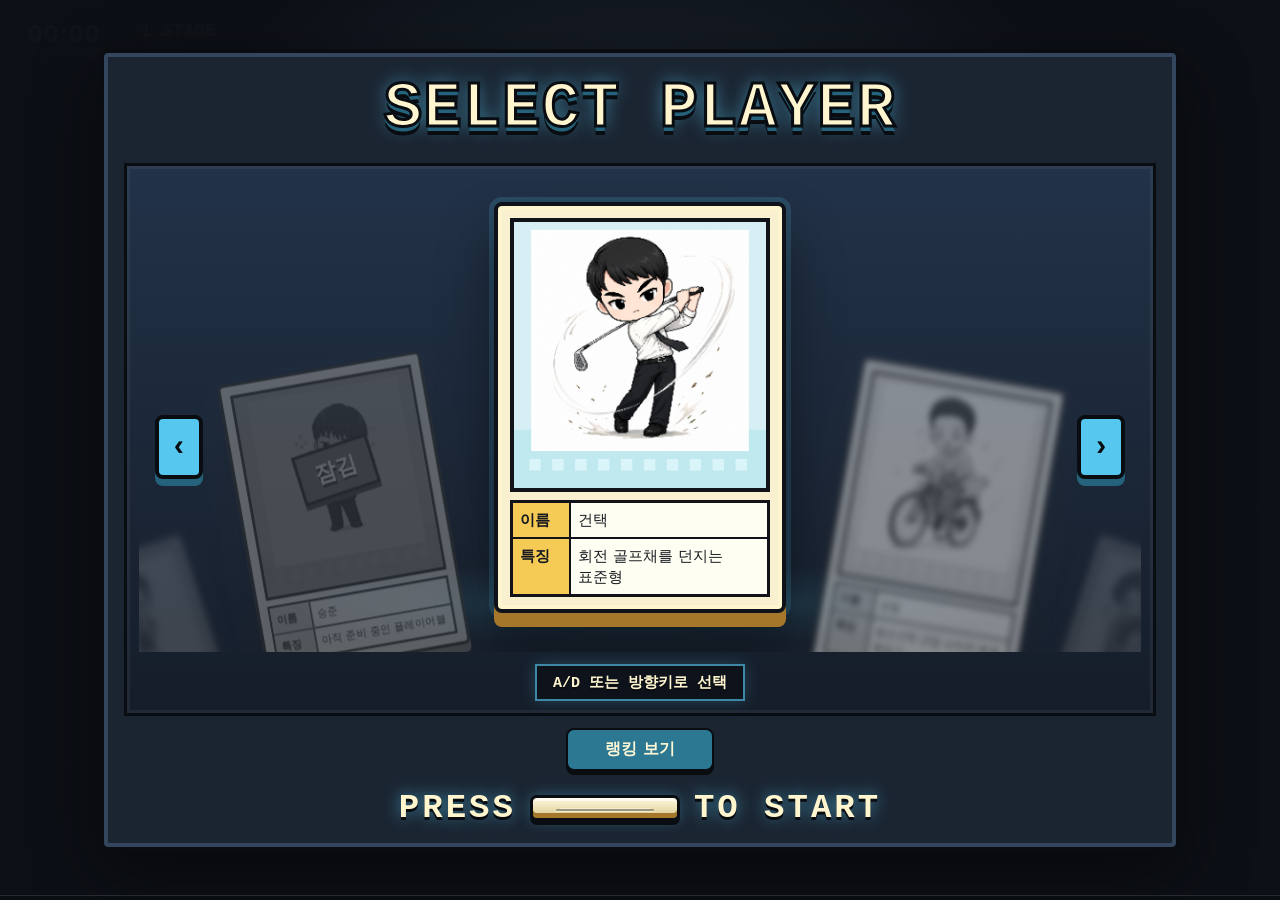
==== index.html @ c611ded3 "게임 밸런스 패치" ====
<!DOCTYPE html>
<html lang="ko">
<head>
  <meta charset="UTF-8">
  <meta name="viewport" content="width=device-width, initial-scale=1.0, maximum-scale=1.0, user-scalable=no, viewport-fit=cover">
  <title>HAN-SERVIVE</title>
  <!-- Cache version: increment whenever game files change -->
  <link rel="stylesheet" href="style.css?v=20260726-02">
</head>
<body>
  <div class="app">
    <canvas id="game"></canvas>
    <div class="hud">
      <div class="status panel">
        <div class="bar"><div id="hpFill" class="fill"></div></div>
        <div class="bar sp"><div id="spFill" class="fill"></div></div>
        <div class="bar xp"><div id="xpFill" class="fill"></div></div>
        <div class="meta"><span id="levelText">Lv. 1 분석가</span><span id="killText">처리 0</span></div>
      </div>
      <div class="timer panel"><strong id="timeText">00:00</strong><span>퇴근까지 생존</span></div>
      <div class="stage-info panel"><strong id="stageHudText">1 STAGE</strong><span id="mapHudText">사무실</span></div>
      <div id="skillHud" class="skills"></div>
    </div>
    <div class="bottom-xp"><div id="bottomXpFill" class="fill"></div></div>
    <div id="toast" class="toast"></div>
    <div id="mobileControls" class="mobile-controls is-hidden" aria-hidden="true">
      <div id="mobileStick" class="mobile-stick" aria-label="이동 조이스틱">
        <div id="mobileStickKnob" class="mobile-stick-knob"></div>
      </div>
      <div class="mobile-actions">
        <button id="mobileUltimateBtn" class="mobile-action ultimate" type="button">필살기</button>
        <button id="mobilePauseBtn" class="mobile-action" type="button">일시정지</button>
      </div>
    </div>
    <div id="startOverlay" class="overlay">
      <div class="card start-card">
        <h1 class="select-title">SELECT PLAYER</h1>
        <img id="gameOverTitle" class="game-over-title hidden" src="assets/game_over_title.png" alt="GAME OVER">
        <div class="character-select">
          <div class="carousel" id="characterCarousel">
            <button class="carousel-btn prev" id="characterPrev" type="button" aria-label="이전 캐릭터">‹</button>
            <div id="characterCards"></div>
            <button class="carousel-btn next" id="characterNext" type="button" aria-label="다음 캐릭터">›</button>
          </div>
          <span class="select-hint">A/D 또는 방향키로 선택</span>
        </div>
        <div class="ranking-entry-row">
          <button id="rankingOpenBtn" class="ranking-open-btn" type="button">랭킹 보기</button>
        </div>
        <section id="gameOverRanking" class="game-over-ranking hidden" aria-label="랭킹 기록 등록">
          <div class="ranking-submit-row">
            <label for="rankingNickname">닉네임</label>
            <input id="rankingNickname" type="text" maxlength="12" autocomplete="nickname" placeholder="12자 이내">
            <button id="rankingSubmitBtn" type="button">기록 등록</button>
          </div>
          <p id="rankingSubmitStatus" class="ranking-submit-status"></p>
        </section>
        <div class="start-row">
          <div id="startBtn" class="press-space" role="button" tabindex="0"><span>PRESS</span><span class="space-key" aria-label="spacebar"></span><span>TO START</span></div>
        </div>
      </div>
    </div>

    <div id="levelOverlay" class="overlay hidden">
      <div class="card">
        <h2>LEVEL UP</h2>
        <div id="choices" class="choices"></div>
      </div>
    </div>
    <div id="pauseOverlay" class="overlay hidden">
      <div class="card pause-card">
        <h2>PAUSED</h2>
        <div class="pause-menu">
          <button id="resumeBtn" type="button">계속하기</button>
          <button id="homeBtn" type="button">처음으로</button>
          <button id="soundToggleBtn" type="button">소리 ON</button>
          <button id="bgmVolumeBtn" class="volume-row" type="button"><span>배경음</span><span class="volume-control"><span class="volume-arrow" data-dir="-1">‹</span><span class="volume-bars" id="bgmVolumeValue"></span><span class="volume-arrow" data-dir="1">›</span></span></button>
          <button id="sfxVolumeBtn" class="volume-row" type="button"><span>효과음</span><span class="volume-control"><span class="volume-arrow" data-dir="-1">‹</span><span class="volume-bars" id="sfxVolumeValue"></span><span class="volume-arrow" data-dir="1">›</span></span></button>
          <button id="pauseTestModeBtn" type="button">테스트 선택</button>
          <button id="pauseLevelUpBtn" type="button">스킬 레벨업</button>
          <button id="pauseInvincibleBtn" type="button">무적 OFF</button>
        </div>
      </div>
    </div>
    <div id="testSelectOverlay" class="overlay hidden">
      <div class="card test-select-card">
        <div class="test-select-head">
          <h2>TEST SELECT</h2>
          <button id="testSelectCloseBtn" type="button" aria-label="테스트 선택 닫기">×</button>
        </div>
        <div id="testSelectChoices" class="test-select-choices"></div>
      </div>
    </div>
    <div id="rankingOverlay" class="overlay hidden">
      <div class="card ranking-card">
        <div class="ranking-head">
          <div>
            <small id="rankingSeason">2026-S1</small>
            <h2>사회 진상 랭킹</h2>
          </div>
          <button id="rankingCloseBtn" class="ranking-close-btn" type="button" aria-label="랭킹 닫기">&times;</button>
        </div>
        <div class="ranking-controls">
          <div class="ranking-tabs" role="tablist" aria-label="랭킹 분류">
            <button class="is-active" type="button" data-ranking-scope="overall" role="tab">종합</button>
            <button type="button" data-ranking-scope="character" role="tab">캐릭터별</button>
          </div>
          <label class="ranking-character-filter">
            <span>캐릭터</span>
            <select id="rankingCharacterSelect"></select>
          </label>
        </div>
        <div class="ranking-columns" aria-hidden="true">
          <span>순위</span><span>플레이어</span><span>기록</span>
        </div>
        <div id="rankingList" class="ranking-list" aria-live="polite"></div>
        <div id="rankingOwn" class="ranking-own hidden"></div>
      </div>
    </div>
  </div>

<script src="game.js?v=20260726-03"></script>
<script src="ranking.js?v=20260726-01"></script>
</body>
</html>
---- style.css ----
:root{--game-left:0px;--game-top:0px;--game-w:100vw;--game-h:100vh}
    *{box-sizing:border-box}
    body{margin:0;min-height:100vh;background:#151821;color:#f4f7fb;font-family:"Malgun Gothic","Apple SD Gothic Neo",system-ui,sans-serif;overflow:hidden;touch-action:none;user-select:none}
    .app{position:relative;width:100vw;height:100vh;background:#1c2029;touch-action:none}
    canvas{display:block;width:100%;height:100%;image-rendering:pixelated}
    .hud{position:absolute;inset:14px 16px auto;display:grid;grid-template-columns:auto auto 1fr;gap:14px;align-items:start;pointer-events:none}
    .panel{background:rgba(20,24,32,.78);border:1px solid rgba(218,228,240,.18);border-radius:8px;box-shadow:0 14px 36px rgba(0,0,0,.28);backdrop-filter:blur(8px)}
    .status{padding:10px;min-width:250px}
    .status{display:none}
    .bar{height:10px;background:#2b313f;border-radius:4px;overflow:hidden;border:1px solid rgba(255,255,255,.08)}
    .bar+.bar{margin-top:7px}
    .fill{height:100%;width:100%;background:#e34b5d}
    .xp .fill{background:#56c7ee}
    .sp .fill{background:#9b7cff}
    .meta{display:flex;justify-content:space-between;margin-top:8px;color:#cbd4df;font-size:12px}
    .timer{padding:10px 18px;text-align:center}
    .timer strong{display:block;font-size:24px;letter-spacing:0}
    .timer span{font-size:12px;color:#aeb8c7}
    .stage-info{padding:10px 14px;min-width:172px;align-self:start}
    .stage-info strong{display:block;color:#fff6d0;font:900 18px "Courier New","Lucida Console",monospace;text-shadow:0 2px 0 #090c10}
    .stage-info span{display:block;margin-top:4px;color:#8ce8ff;font-size:13px;font-weight:800;word-break:keep-all}
    .skills{justify-self:end;display:flex;gap:8px;align-items:flex-start;max-width:48vw;flex-wrap:wrap;justify-content:flex-end}
    .slot{width:70px;min-height:70px;padding:7px;background:rgba(20,24,32,.78);border:1px solid rgba(218,228,240,.18);border-radius:8px;text-align:center}
    .slot b{display:block;font-size:20px;line-height:1}
    .slot span{display:block;margin-top:5px;color:#d7e3ef;font-size:11px;line-height:1.25;word-break:keep-all}
    .slot small{display:block;margin-top:4px;color:#56c7ee;font-size:10px}
    .overlay{position:absolute;inset:0;display:flex;align-items:center;justify-content:center;background:radial-gradient(circle at 50% 38%,rgba(71,91,116,.34),rgba(13,16,22,.9) 58%),rgba(13,16,22,.88);padding:22px}
    .card{width:min(780px,100%);background:#f7f9fc;color:#1d2633;border:1px solid #d7e1ec;border-radius:8px;box-shadow:0 24px 70px rgba(0,0,0,.38);padding:24px}
    .start-card{width:min(1080px,100%);padding:20px;background:#1b2532;color:#edf6ff;border:4px solid #090c10;box-shadow:0 24px 70px rgba(0,0,0,.48),inset 0 0 0 4px #33465e}
    h1,h2,p{margin:0} h1{font-size:32px;letter-spacing:0;text-shadow:0 3px 0 #090c10} h2{font-size:22px;margin-bottom:14px}
    .select-title{color:#fff6d0;text-align:center;font:900 clamp(38px,6vw,64px) "Courier New","Lucida Console",monospace;letter-spacing:1px;-webkit-text-stroke:3px #090c10;text-shadow:0 5px 0 #24637b,0 9px 0 #090c10,0 0 18px rgba(86,199,238,.65)}
    .lead{margin-top:10px;color:#bfd0df;line-height:1.6}
    .build{display:grid;grid-template-columns:120px 1fr;gap:18px;margin-top:20px;align-items:center}
    .portrait{height:120px;border:1px solid #d7e1ec;border-radius:8px;background:#e9eef5;display:grid;place-items:center;overflow:hidden}
    .pixel-man{width:84px;height:84px;image-rendering:pixelated;background:url("assets/geontaek_run4_office.png") left top/400% 400% no-repeat}
    .traits{display:grid;gap:8px;color:#405064;line-height:1.45}
    .character-select{margin-top:18px;display:grid;gap:12px;padding:12px;border:3px solid #090c10;background:linear-gradient(#223248,#151d29);box-shadow:inset 0 0 0 3px rgba(255,255,255,.05)}
    .carousel{position:relative;height:474px;overflow:hidden;perspective:900px}
    .carousel::before{content:"";position:absolute;left:50%;bottom:7px;width:min(88%,800px);height:84px;transform:translateX(-50%);border-radius:50%;background:radial-gradient(ellipse at center,rgba(82,206,238,.23),rgba(82,206,238,.08) 36%,rgba(25,31,39,0) 72%)}
    .select-card{position:absolute;left:50%;top:24px;width:292px;padding:12px;background:#f8f0cf;border:4px solid #0f1319;border-radius:8px;box-shadow:0 11px 0 #a5772b,0 24px 42px rgba(0,0,0,.36),inset 0 0 0 4px #fff6d0;display:grid;grid-template-rows:274px auto;gap:8px;transition:transform .48s cubic-bezier(.17,1.35,.28,1),filter .36s ease,opacity .36s ease,box-shadow .36s ease;transform:translateX(-50%) translateY(100px) scale(.58) rotateZ(0deg);opacity:0;filter:grayscale(1) contrast(.68) blur(7px);pointer-events:none;transform-origin:50% 120%}
    .select-card.is-center,.select-card.is-left-1,.select-card.is-right-1,.select-card.is-left-2,.select-card.is-right-2{pointer-events:auto}
    .select-card.is-center{z-index:5;opacity:1;filter:none;box-shadow:0 14px 0 #a5772b,0 30px 54px rgba(0,0,0,.42),0 0 0 5px rgba(86,199,238,.18),inset 0 0 0 4px #fff6d0;transform:translateX(-50%) translateY(0) scale(1) rotateZ(0deg)}
    .select-card.is-left-1{z-index:4;opacity:.58;filter:grayscale(1) contrast(.68) blur(4px);transform:translateX(calc(-50% - 260px)) translateY(48px) rotateZ(-10deg) rotateY(22deg) scale(.76)}
    .select-card.is-right-1{z-index:4;opacity:.58;filter:grayscale(1) contrast(.68) blur(4px);transform:translateX(calc(-50% + 260px)) translateY(48px) rotateZ(10deg) rotateY(-22deg) scale(.76)}
    .select-card.is-left-2{z-index:3;opacity:.22;filter:grayscale(1) contrast(.56) blur(8px);transform:translateX(calc(-50% - 440px)) translateY(112px) rotateZ(-18deg) rotateY(34deg) scale(.54)}
    .select-card.is-right-2{z-index:3;opacity:.22;filter:grayscale(1) contrast(.56) blur(8px);transform:translateX(calc(-50% + 440px)) translateY(112px) rotateZ(18deg) rotateY(-34deg) scale(.54)}
    .select-card.is-locked{filter:grayscale(1) contrast(.62) brightness(.72)}
    .select-card.is-locked.is-center{box-shadow:0 14px 0 #4d5664,0 30px 54px rgba(0,0,0,.42),inset 0 0 0 4px #d8dce4}
    .select-card.is-locked::after{content:"잠김";position:absolute;left:50%;top:132px;transform:translate(-50%,-50%) rotate(-8deg);padding:9px 22px;border:4px solid #090c10;background:#d33c52;color:#fff8d6;font:900 30px "Courier New","Lucida Console",monospace;text-shadow:0 3px 0 #090c10;box-shadow:0 6px 0 #7d1d2b;z-index:8;pointer-events:none}
    .carousel.is-moving .select-card.is-center{animation:selectThump .42s cubic-bezier(.18,1.45,.32,1)}
    .carousel.is-moving .select-card.is-left-1,.carousel.is-moving .select-card.is-right-1{animation:sideSwoop .42s cubic-bezier(.18,1.25,.32,1)}
    @keyframes selectThump{0%{filter:brightness(1.16);transform:translateX(-50%) translateY(-18px) scale(1.08) rotateZ(var(--kick,0deg))}60%{transform:translateX(-50%) translateY(4px) scale(.98) rotateZ(0deg)}100%{filter:none;transform:translateX(-50%) translateY(0) scale(1) rotateZ(0deg)}}
    @keyframes sideSwoop{0%{filter:grayscale(1) contrast(.72) brightness(1.04) blur(2px)}50%{filter:grayscale(.9) contrast(.76) brightness(1.02) blur(3px)}100%{filter:grayscale(1) contrast(.68) blur(4px)}}
    .select-card canvas{width:100%;height:274px;border:4px solid #111318;background:#dbeef2;image-rendering:auto}
    .select-info{border:3px solid #111318;background:#fffef3;color:#16191f;font-size:15px;line-height:1.35}
    .select-info div{display:grid;grid-template-columns:58px 1fr;min-height:35px;border-bottom:2px solid #111318}
    .select-info div:last-child{border-bottom:0}
    .select-info b{padding:7px;background:#f5ca55;border-right:2px solid #111318}
    .select-info span{padding:7px;word-break:keep-all}
    .carousel-btn{position:absolute;top:50%;z-index:8;width:48px;height:64px;padding:0;border:4px solid #090c10;border-radius:8px;background:#56c7ee;color:#090c10;font:900 30px "Courier New",monospace;box-shadow:0 7px 0 #24637b}
    .carousel-btn:hover{background:#8ce8ff}
    .carousel-btn.prev{left:16px}.carousel-btn.next{right:16px}
    .select-hint{justify-self:center;padding:7px 16px;border:2px solid rgba(86,199,238,.65);background:rgba(9,12,16,.58);color:#fff6d0;font:900 15px "Courier New","Lucida Console",monospace;text-align:center;text-shadow:0 2px 0 #090c10;box-shadow:0 0 16px rgba(86,199,238,.22)}
    button{border:0;border-radius:8px;background:#1b2636;color:white;padding:12px 18px;font:inherit;cursor:pointer}
    button:hover{background:#26364b}
    .start-row{display:flex;align-items:center;justify-content:center;margin-top:18px}
    .press-space{display:flex;align-items:center;justify-content:center;gap:14px;color:#fff6d0;font:900 clamp(22px,3vw,34px) "Courier New","Lucida Console",monospace;letter-spacing:3px;text-shadow:0 3px 0 #090c10,0 0 16px rgba(86,199,238,.7);animation:pressBlink .9s steps(2,end) infinite}
    .space-key{position:relative;display:inline-block;width:clamp(92px,14vw,150px);height:.78em;border:3px solid #090c10;border-radius:7px;background:linear-gradient(#fff8dc,#d9ca91);box-shadow:inset 0 -5px 0 #a5772b,inset 0 3px 0 rgba(255,255,255,.6),0 4px 0 #090c10,0 0 14px rgba(86,199,238,.35);vertical-align:middle}
    .space-key::before{content:"";position:absolute;left:16%;right:16%;bottom:.2em;height:2px;border-radius:999px;background:rgba(9,12,16,.34);box-shadow:0 1px 0 rgba(255,255,255,.48)}
    .space-key::after{content:"";position:absolute;left:19%;right:19%;bottom:.28em;height:1px;border-radius:999px;background:rgba(255,255,255,.42)}
    .end-retry{display:inline-block;padding:12px 22px;border-radius:8px;background:#1b2636;color:#fff;font:inherit;cursor:pointer}
    .end-retry:hover{background:#26364b}
    @keyframes pressBlink{0%,55%{opacity:1;transform:scale(1)}56%,100%{opacity:.22;transform:scale(.985)}}
    .choices{display:grid;grid-template-columns:repeat(3,1fr);gap:12px}
    .choice{background:#fff;border:1px solid #d5dfeb;border-radius:8px;padding:14px;text-align:left;cursor:pointer;color:#1d2633}
    .choice:hover{border-color:#2d8fb8;box-shadow:0 10px 22px rgba(45,143,184,.14)}
    .choice.selected{border-color:#2d8fb8;box-shadow:0 0 0 3px rgba(45,143,184,.18),0 10px 22px rgba(45,143,184,.14)}
    .choice b{display:block;font-size:22px}.choice strong{display:block;margin-top:8px}.choice p{margin-top:8px;color:#536274;font-size:13px;line-height:1.45}
    .hidden{display:none}
    .toast{display:none;position:absolute;left:50%;top:92px;transform:translateX(-50%);padding:9px 14px;color:#f5fbff;background:rgba(20,24,32,.86);border:1px solid rgba(218,228,240,.18);border-radius:8px;opacity:0;transition:.2s;pointer-events:none}
    .toast.on{opacity:1}
    .pause-card{width:min(420px,calc(100vw - 32px));background:#172230;color:#edf6ff;border:4px solid #090c10;box-shadow:0 22px 60px rgba(0,0,0,.5),inset 0 0 0 3px rgba(255,255,255,.06)}
    .pause-card h2{margin:0 0 16px;text-align:center;font:900 30px "Courier New","Lucida Console",monospace;color:#fff6d0;text-shadow:0 3px 0 #090c10}
    .pause-menu{display:grid;gap:10px}
    .pause-menu button{width:100%;border:2px solid rgba(218,228,240,.22);background:#243448;text-align:left;font-weight:800}
    .pause-menu button:hover{background:#31506a}
    .pause-menu button.is-selected{background:#56c7ee;color:#091018;border-color:#fff6d0;box-shadow:0 0 0 3px rgba(255,246,208,.22)}
    .pause-menu button.volume-row{display:grid;grid-template-columns:74px 1fr;align-items:center;gap:12px}
    .pause-menu .volume-control{display:grid;grid-template-columns:22px 1fr 22px;align-items:center;gap:7px}
    .pause-menu .volume-arrow{display:grid;place-items:center;height:26px;border-radius:5px;background:rgba(255,246,208,.14);color:#fff6d0;font:900 24px/1 "Courier New","Lucida Console",monospace}
    .pause-menu button.is-selected .volume-arrow{background:rgba(9,16,24,.16);color:#091018}
    .pause-menu .volume-bars{display:grid;grid-template-columns:repeat(10,1fr);gap:3px;min-width:128px}
    .pause-menu .volume-bars i{height:14px;border-radius:3px;background:rgba(237,246,255,.16);box-shadow:inset 0 0 0 1px rgba(255,255,255,.08)}
    .pause-menu .volume-bars i.on{background:#fff6d0;box-shadow:inset 0 -2px 0 rgba(9,12,16,.18),0 0 8px rgba(255,246,208,.22)}
    .pause-menu button.is-selected .volume-bars i.on{background:#091018}
    .test-tools{position:absolute;right:14px;bottom:14px;display:flex;gap:8px;z-index:3;flex-wrap:wrap;justify-content:flex-end;max-width:calc(100vw - 28px)}
    .test-tools button{padding:9px 12px;background:rgba(27,38,54,.82);border:1px solid rgba(218,228,240,.22);font-size:12px;box-shadow:0 8px 22px rgba(0,0,0,.18)}
    .test-tools button:hover{background:#26364b}
    .test-tools button.on{background:#56c7ee;color:#091018;border-color:#9ee8ff}
    #ultimateBtn{border-color:#ffe15c;background:rgba(74,49,92,.9);color:#fff6d0;font-weight:900;box-shadow:0 0 0 2px rgba(255,225,92,.18),0 8px 22px rgba(0,0,0,.18)}
    #ultimateBtn:not(:disabled){animation:ultimatePulse 1.1s steps(2,end) infinite}
    @keyframes ultimatePulse{50%{filter:brightness(1.25);box-shadow:0 0 0 3px rgba(255,225,92,.34),0 0 22px rgba(255,225,92,.34)}}
    .test-tools .test-only{display:none}
    .test-tools.on .test-only{display:inline-block}
    .test-tools button:disabled{opacity:.45;cursor:default}
    .mobile-controls{position:absolute;inset:auto 0 0;z-index:5;display:none;align-items:flex-end;justify-content:space-between;padding:0 16px calc(14px + env(safe-area-inset-bottom));pointer-events:none}
    .mobile-controls.is-hidden{display:none!important}
    .mobile-stick{position:relative;width:96px;height:96px;border:2px solid rgba(210,238,245,.46);border-radius:50%;background:rgba(10,15,22,.26);box-shadow:0 8px 20px rgba(0,0,0,.22),inset 0 0 0 1px rgba(255,255,255,.1);pointer-events:auto;touch-action:none;backdrop-filter:blur(2px)}
    .mobile-stick::before{content:"";position:absolute;left:50%;top:50%;width:28px;height:28px;transform:translate(-50%,-50%);border-radius:50%;border:1px solid rgba(140,232,255,.2)}
    .mobile-stick-knob{position:absolute;left:50%;top:50%;width:38px;height:38px;margin:-19px 0 0 -19px;border-radius:50%;background:linear-gradient(#f8f2c4,#dccd82);border:2px solid rgba(8,12,18,.88);box-shadow:0 3px 9px rgba(0,0,0,.32),inset 0 2px 0 rgba(255,255,255,.45)}
    .mobile-actions{display:grid;gap:9px;justify-items:end;pointer-events:auto}
    .mobile-action{min-width:72px;height:42px;border:2px solid rgba(8,12,18,.9);border-radius:8px;background:rgba(86,199,238,.86);color:#091018;font:900 12px "Courier New","Lucida Console",monospace;box-shadow:0 4px 12px rgba(0,0,0,.28),inset 0 1px 0 rgba(255,255,255,.38);padding:0 10px;touch-action:none}
    .mobile-action.ultimate{min-width:62px;background:rgba(255,225,92,.9);box-shadow:0 4px 12px rgba(0,0,0,.28),0 0 10px rgba(255,225,92,.18),inset 0 1px 0 rgba(255,255,255,.42)}
    .mobile-action:disabled{opacity:.58;filter:saturate(.65);box-shadow:0 3px 9px rgba(0,0,0,.24)}
    .bottom-xp{position:absolute;left:0;right:0;bottom:0;height:5px;z-index:4;background:rgba(9,12,16,.62);border-top:1px solid rgba(255,255,255,.12);pointer-events:none}
    .bottom-xp .fill{width:0;height:100%;background:linear-gradient(90deg,#29bfff,#7df1ff);box-shadow:0 0 12px rgba(86,199,238,.72)}
    @media (max-width:760px){
      .hud{grid-template-columns:auto minmax(0,1fr);inset:8px;gap:7px;align-items:start}.status{display:none!important}.timer{padding:8px 11px;min-width:82px;margin-right:48px}.timer strong{font-size:20px}.timer span{display:block;width:50px;font-size:11px;line-height:1.35}.stage-info{grid-column:1/2;justify-self:center;align-self:start;min-width:118px;max-width:168px;padding:5px 9px;text-align:center;background:rgba(20,24,32,.58)}.stage-info strong{font-size:12px;line-height:1}.stage-info span{margin-top:2px;font-size:10px;line-height:1.1;white-space:nowrap;overflow:hidden;text-overflow:ellipsis}.skills{position:fixed;left:8px;right:auto;top:calc(104px + env(safe-area-inset-top));display:flex;max-width:calc(100vw - 16px);gap:5px;max-height:34px;overflow:hidden}.slot{width:32px;min-width:32px;min-height:32px;height:32px;padding:4px;display:grid;place-items:center;text-align:center}.slot b{font-size:17px;line-height:1}.slot span,.slot small{display:none}.bottom-xp{height:6px}.build{grid-template-columns:1fr}.choices{grid-template-columns:1fr}
      .overlay{padding:8px;align-items:center}.start-card{width:min(420px,100%);max-height:calc(100vh - 16px);padding:10px;border-width:3px;box-shadow:0 16px 42px rgba(0,0,0,.46),inset 0 0 0 3px #33465e}.select-title{font-size:clamp(25px,8vw,34px);-webkit-text-stroke:2px #090c10;text-shadow:0 3px 0 #24637b,0 6px 0 #090c10}.character-select{margin-top:8px;gap:7px;padding:8px;border-width:2px}.carousel{height:min(58vh,342px);min-height:286px}.carousel::before{bottom:0;height:52px}.select-card{top:10px;width:min(214px,62vw);padding:8px;border-width:3px;grid-template-rows:min(190px,37vh) auto;gap:6px;box-shadow:0 8px 0 #a5772b,0 18px 34px rgba(0,0,0,.34),inset 0 0 0 3px #fff6d0}.select-card canvas{height:min(190px,37vh);border-width:3px}.select-card.is-center{box-shadow:0 9px 0 #a5772b,0 21px 38px rgba(0,0,0,.38),0 0 0 4px rgba(86,199,238,.16),inset 0 0 0 3px #fff6d0}.select-card.is-left-1{transform:translateX(calc(-50% - min(31vw,122px))) translateY(38px) rotateZ(-8deg) rotateY(16deg) scale(.6)}.select-card.is-right-1{transform:translateX(calc(-50% + min(31vw,122px))) translateY(38px) rotateZ(8deg) rotateY(-16deg) scale(.6)}.select-card.is-left-2,.select-card.is-right-2{opacity:0}.select-card.is-locked::after{top:96px;padding:6px 16px;border-width:3px;font-size:22px}.carousel-btn{top:48%;width:34px;height:46px;border-width:3px;border-radius:7px;font-size:24px;box-shadow:0 5px 0 #24637b}.carousel-btn.prev{left:0}.carousel-btn.next{right:0}.select-info{font-size:11px}.select-info div{grid-template-columns:44px 1fr;min-height:28px;border-bottom-width:2px}.select-info b,.select-info span{padding:5px}.select-hint{padding:5px 10px;font-size:11px}.start-row{margin-top:8px}.press-space{gap:8px;font-size:clamp(17px,5vw,23px);letter-spacing:1px}.space-key{width:82px;border-width:2px}.build{grid-template-columns:1fr}.choices{grid-template-columns:1fr}
    }
    @media (max-width:760px) and (max-height:680px){
      .start-card{padding:8px}.select-title{font-size:24px}.character-select{margin-top:6px;padding:6px}.carousel{height:282px;min-height:256px}.select-card{top:7px;width:196px;grid-template-rows:166px auto}.select-card canvas{height:166px}.select-card.is-left-1{transform:translateX(calc(-50% - min(29vw,104px))) translateY(34px) rotateZ(-8deg) rotateY(16deg) scale(.56)}.select-card.is-right-1{transform:translateX(calc(-50% + min(29vw,104px))) translateY(34px) rotateZ(8deg) rotateY(-16deg) scale(.56)}.select-info{font-size:10px}.select-info div{min-height:24px}.select-hint{display:none}.press-space{font-size:17px}.space-key{width:68px}.start-row{margin-top:6px}
    }
    @media (pointer:coarse),(max-width:760px){
      .mobile-controls{display:flex}
      .mobile-actions{display:block}
      #mobilePauseBtn{position:fixed;right:8px;top:calc(8px + env(safe-area-inset-top));width:42px;min-width:42px;height:42px;padding:0;border-width:3px;border-radius:8px;font-size:0;background:rgba(27,38,54,.88);color:#fff6d0;box-shadow:0 4px 0 #090c10,0 8px 18px rgba(0,0,0,.28)}
      #mobilePauseBtn::before,#mobilePauseBtn::after{content:"";position:absolute;top:10px;width:6px;height:18px;border-radius:2px;background:#fff6d0;box-shadow:0 2px 0 #090c10}
      #mobilePauseBtn::before{left:12px}
      #mobilePauseBtn::after{right:12px}
      .test-tools{display:none!important}
    }
@media (max-width:760px){
  .hud .stage-info.panel{
    position:fixed !important;
    left:50% !important;
    top:calc(52px + env(safe-area-inset-top, 0px)) !important;
    transform:translateX(-50%) !important;
    min-width:0 !important;
    width:auto !important;
    max-width:86vw !important;
    padding:0 !important;
    border:0 !important;
    background:transparent !important;
    box-shadow:none !important;
    display:flex !important;
    align-items:center !important;
    justify-content:center !important;
    gap:8px !important;
    pointer-events:none !important;
    color:#f8fbff !important;
    text-align:center !important;
    text-shadow:0 2px 0 #101520, 0 0 8px rgba(45,214,255,.75), 0 0 12px rgba(0,0,0,.8) !important;
  }
  .hud .stage-info.panel strong,
  .hud .stage-info.panel span{
    display:inline !important;
    margin:0 !important;
    line-height:1 !important;
    letter-spacing:0 !important;
    white-space:nowrap !important;
  }
  .hud .stage-info.panel strong{font-size:15px !important;color:#fff4b8 !important;}
  .hud .stage-info.panel span{font-size:14px !important;color:#8fefff !important;}
  .mobile-action.ultimate{
    width:54px !important;
    height:54px !important;
    min-width:54px !important;
    border-radius:999px !important;
    padding:0 !important;
    overflow:hidden !important;
    position:relative !important;
    display:grid !important;
    place-items:center !important;
    font-size:0 !important;
    color:transparent !important;
    background:radial-gradient(circle at 34% 26%, #fff6b8 0 15%, #ffd84d 45%, #d58d18 100%) !important;
  }
  .mobile-action.ultimate::before{
    content:"";
    position:absolute;
    inset:9px;
    z-index:1;
    background-position:center;
    background-repeat:no-repeat;
    background-size:contain;
    image-rendering:pixelated;
  }
  .mobile-action.ultimate[data-character="geontaek"]::before{background-image:var(--ultimate-icon-url, none);}
  .mobile-action.ultimate[data-character="sangil"]::before{background-image:var(--ultimate-icon-url, none);}
  .mobile-action.ultimate::after{
    content:"";
    position:absolute;
    inset:4px;
    z-index:2;
    border-radius:999px;
    background:rgba(8,12,18,.48);
    opacity:var(--cooldown-opacity, 0);
    pointer-events:none;
    transition:opacity .12s linear;
  }
  .mobile-action.ultimate.is-cooling::before{filter:saturate(.55) brightness(.75);}
}
.choice b.skill-icon,.slot b.skill-icon{
  background-image:url("assets/active_skill_icons.png");
  background-repeat:no-repeat;
  background-size:400% 200%;
  image-rendering:pixelated;
  color:transparent !important;
  font-size:0 !important;
  border-radius:6px;
}
.choice b.skill-icon.passive,.slot b.skill-icon.passive{
  background-image:url("assets/passive_skill_icons.png");
}
.choice b.skill-icon{
  width:48px !important;
  height:48px !important;
}
.slot b.skill-icon{
  width:24px;
  height:24px;
  display:block;
}
.choice b.skill-symbol,.slot b.skill-symbol{
  display:grid;
  place-items:center;
  color:#fff6d0 !important;
  background:radial-gradient(circle at 34% 26%,rgba(255,255,255,.18),rgba(30,38,54,.96) 58%,rgba(8,12,18,.98));
  border:2px solid rgba(255,225,92,.72);
  box-shadow:inset 0 0 0 2px rgba(8,12,18,.62),0 0 12px rgba(255,225,92,.22);
  font:900 26px "Courier New","Lucida Console",monospace !important;
  text-shadow:0 2px 0 #090c10;
}
.choice b.skill-symbol{width:48px !important;height:48px !important;border-radius:8px}
.slot b.skill-symbol{width:24px;height:24px;border-radius:6px;font-size:14px !important}
.choices{
  display:grid !important;
  grid-template-columns:repeat(3,minmax(0,1fr)) !important;
  gap:12px !important;
  align-items:stretch !important;
}
.choice{
  position:relative !important;
  min-height:272px !important;
  padding:10px 9px 12px !important;
  display:grid !important;
  grid-template-rows:auto auto 1fr !important;
  justify-items:center !important;
  text-align:center !important;
  overflow:hidden !important;
  border-radius:10px !important;
  background:
    linear-gradient(180deg,rgba(255,255,255,.1),rgba(255,255,255,0) 28%),
    linear-gradient(180deg,#293246,#171d2b) !important;
  border:2px solid #46516a !important;
  box-shadow:0 8px 0 #0c1018, inset 0 0 0 1px rgba(255,255,255,.08) !important;
}
.choice.selected,.choice:hover{
  border-color:#ffe15c !important;
  transform:translateY(-3px) !important;
  box-shadow:0 10px 0 #8b6720,0 0 0 5px rgba(255,245,170,.9),0 0 24px rgba(255,225,92,.65), inset 0 0 0 2px rgba(255,255,255,.2) !important;
  background:
    linear-gradient(180deg,rgba(255,255,255,.16),rgba(255,255,255,0) 30%),
    linear-gradient(180deg,#39425a,#1d2434) !important;
}
.choice.selected::before{
  content:"";
  position:absolute;
  inset:4px;
  border:2px solid rgba(255,255,255,.92);
  border-radius:7px;
  pointer-events:none;
  z-index:3;
  box-shadow:0 0 12px rgba(255,255,255,.55);
}
.choice .choice-art{
  width:min(118px,78%) !important;
  aspect-ratio:1/1 !important;
  margin:4px auto 9px !important;
  display:grid !important;
  place-items:center !important;
  border-radius:8px !important;
  background:radial-gradient(circle at 50% 42%,rgba(255,255,255,.18),rgba(255,255,255,.04) 48%,rgba(0,0,0,.16) 100%) !important;
  box-shadow:inset 0 0 0 2px rgba(255,255,255,.08),0 4px 12px rgba(0,0,0,.24) !important;
}
.choice .choice-art b{
  float:none !important;
  margin:0 !important;
  width:82% !important;
  height:82% !important;
  display:block !important;
}
.choice .choice-art b:not(.skill-icon){
  display:grid !important;
  place-items:center !important;
  font-size:42px !important;
  color:#ffe15c !important;
}
.choice strong{
  display:block !important;
  min-height:42px !important;
  font-size:17px !important;
  line-height:1.18 !important;
  color:#fff2b0 !important;
  word-break:keep-all !important;
}
.choice p{
  margin:8px 0 0 !important;
  align-self:start !important;
  color:#d8e2f3 !important;
  font-size:13px !important;
  line-height:1.38 !important;
  word-break:keep-all !important;
}
.choice.active-card{
  background:
    linear-gradient(180deg,rgba(255,255,255,.12),rgba(255,255,255,0) 28%),
    linear-gradient(180deg,#243b56,#141d2c) !important;
  border-color:#3d7aa8 !important;
}
.choice.passive-card{
  background:
    linear-gradient(180deg,rgba(255,255,255,.12),rgba(255,255,255,0) 28%),
    linear-gradient(180deg,#4a3a24,#211814) !important;
  border-color:#b3843b !important;
}
.choice.evolve-card{
  background:
    radial-gradient(circle at 50% 18%,rgba(255,245,150,.36),transparent 38%),
    linear-gradient(180deg,#51366c,#171329) !important;
  border-color:#ffe15c !important;
  box-shadow:0 8px 0 #7d551e,0 0 22px rgba(255,225,92,.42),inset 0 0 0 1px rgba(255,255,255,.18) !important;
}
.choice.evolve-card::after{
  content:"";
  position:absolute;
  inset:-20%;
  background:conic-gradient(from 0deg,transparent,rgba(255,241,138,.2),transparent,rgba(184,117,255,.18),transparent);
  animation:evolveCardSpin 2.8s linear infinite;
  pointer-events:none;
}
@keyframes evolveCardSpin{to{transform:rotate(360deg)}}
.choice > *{position:relative;z-index:1}
#levelOverlay h2{display:none !important}
#skillHud.skills{
  display:flex !important;
  gap:8px !important;
  align-items:flex-start !important;
  justify-content:flex-end !important;
}
.skill-group{
  display:grid;
  grid-template-columns:repeat(3,34px);
  gap:5px;
  padding:5px;
  border-radius:8px;
  background:rgba(12,16,24,.54);
  box-shadow:inset 0 0 0 1px rgba(255,255,255,.08);
}
.skill-group.active{box-shadow:inset 0 0 0 1px rgba(95,210,255,.3)}
.skill-group.passive{box-shadow:inset 0 0 0 1px rgba(255,196,94,.34)}
.slot.empty{
  width:34px;
  height:34px;
  min-width:34px;
  min-height:34px;
  padding:0;
  border:1px dashed rgba(255,255,255,.22);
  background:rgba(0,0,0,.22);
  box-shadow:none;
}
.slot.skill-mini{
  width:34px;
  min-width:34px;
  height:34px;
  min-height:34px;
  padding:3px;
  position:relative;
  display:grid;
  place-items:center;
}
.slot.skill-mini small{
  position:absolute;
  right:2px;
  bottom:1px;
  display:block !important;
  font-size:9px;
  line-height:1;
  color:#fff4b8;
  text-shadow:0 1px 0 #101520;
}
.slot.skill-mini span{display:none !important}
#levelOverlay .panel{
  background:transparent !important;
  border:0 !important;
  box-shadow:none !important;
}
#levelOverlay,
#levelOverlay .card{
  background:transparent !important;
  border:0 !important;
  box-shadow:none !important;
}
#levelOverlay .card{
  padding:0 !important;
}
#levelOverlay h2{
  text-shadow:0 2px 0 #101520,0 0 10px rgba(0,0,0,.75) !important;
}
@media (max-width:760px){
  #levelOverlay .panel{
    width:calc(100vw - 18px) !important;
    max-width:none !important;
    padding:10px !important;
  }
  #levelOverlay .card{
    background:transparent !important;
    border:0 !important;
    box-shadow:none !important;
    padding:0 !important;
  }
  #levelOverlay h2{
    margin:0 0 8px !important;
    font-size:20px !important;
    line-height:1.1 !important;
  }
  .choices{
    gap:7px !important;
  }
  .choice{
    min-height:0 !important;
    height:clamp(196px,45vh,262px) !important;
    padding:7px 5px 8px !important;
    border-radius:8px !important;
  }
  .choice .choice-art{
    width:min(84px,86%) !important;
    margin:2px auto 6px !important;
  }
  .choice strong{
    min-height:34px !important;
    font-size:12px !important;
    line-height:1.18 !important;
  }
  .choice p{
    margin-top:5px !important;
    font-size:10.5px !important;
    line-height:1.28 !important;
    display:-webkit-box !important;
    -webkit-line-clamp:4 !important;
    -webkit-box-orient:vertical !important;
    overflow:hidden !important;
  }
  .choice.selected,.choice:hover{
    transform:none !important;
    box-shadow:0 8px 0 #0c1018, inset 0 0 0 1px rgba(255,255,255,.08) !important;
  }
  .choice.selected::before{display:none !important}
}
.hud{
  left:calc(var(--game-left) + 12px) !important;
  right:auto !important;
  top:calc(var(--game-top) + 12px) !important;
  width:calc(var(--game-w) - 24px) !important;
  max-width:none !important;
  transform:none !important;
  display:grid !important;
  grid-template-columns:auto auto minmax(240px,1fr) !important;
  gap:10px !important;
  align-items:start !important;
}
.hud .status{display:none !important}
.hud .timer.panel,.hud .stage-info.panel{
  height:58px !important;
  min-height:58px !important;
  padding:8px 14px !important;
  border-radius:8px !important;
  background:rgba(17,22,31,.72) !important;
  border:1px solid rgba(220,232,244,.16) !important;
  box-shadow:0 8px 22px rgba(0,0,0,.22) !important;
  display:flex !important;
  flex-direction:column !important;
  justify-content:center !important;
}
.hud .timer strong{font-size:23px !important;line-height:1 !important}
.hud .timer span{display:block !important;width:auto !important;font-size:11px !important;line-height:1.25 !important;color:#b9c7d6 !important}
.hud .stage-info.panel{
  position:static !important;
  transform:none !important;
  text-align:left !important;
  min-width:172px !important;
  max-width:none !important;
}
.hud .stage-info.panel strong,.hud .stage-info.panel span{
  display:block !important;
  margin:0 !important;
  white-space:nowrap !important;
  line-height:1.15 !important;
}
.hud .stage-info.panel strong{font-size:18px !important;color:#fff4b8 !important}
.hud .stage-info.panel span{margin-top:5px !important;font-size:13px !important;color:#8fefff !important}
#skillHud.skills{
  justify-self:end !important;
  align-self:start !important;
  display:flex !important;
  gap:7px !important;
  max-width:none !important;
  flex-wrap:nowrap !important;
  overflow:visible !important;
}
#ultimateBtn{
  position:relative !important;
  width:64px !important;
  height:64px !important;
  min-width:64px !important;
  padding:0 !important;
  border-radius:999px !important;
  font-size:0 !important;
  overflow:hidden !important;
  background:rgba(20,24,32,.82) !important;
  border:2px solid rgba(255,225,92,.72) !important;
  box-shadow:0 8px 18px rgba(0,0,0,.26),inset 0 0 0 1px rgba(255,255,255,.08) !important;
}
#ultimateBtn::before{
  content:"";
  position:absolute;
  inset:11px;
  background-image:var(--ultimate-icon-url,none);
  background-position:center;
  background-repeat:no-repeat;
  background-size:contain;
  image-rendering:pixelated;
  z-index:1;
}
#ultimateBtn::after{
  content:"SPACE";
  position:absolute;
  left:50%;
  bottom:4px;
  transform:translateX(-50%);
  padding:1px 6px;
  border-radius:5px;
  background:rgba(9,12,16,.72);
  color:#fff6d0;
  font:900 10px "Courier New","Lucida Console",monospace;
  z-index:2;
}
#ultimateBtn:disabled{border-color:rgba(220,232,244,.28) !important}
#ultimateBtn:disabled::before{filter:saturate(.45) brightness(.58);opacity:.58}
#ultimateBtn:not(:disabled){
  animation:ultimateReadyPulse 1.1s ease-in-out infinite !important;
}
@keyframes ultimateReadyPulse{
  50%{filter:brightness(1.08);box-shadow:0 8px 18px rgba(0,0,0,.26),0 0 0 3px rgba(255,225,92,.32),0 0 18px rgba(255,225,92,.36),inset 0 0 0 1px rgba(255,255,255,.14)}
}
.skill-group{
  grid-template-columns:repeat(3,34px) !important;
  padding:5px !important;
  gap:5px !important;
  border-radius:8px !important;
}
.skill-group.active{background:rgba(43,156,210,.18) !important;box-shadow:inset 0 0 0 1px rgba(95,210,255,.28) !important}
.skill-group.passive{background:rgba(224,166,60,.17) !important;box-shadow:inset 0 0 0 1px rgba(255,196,94,.28) !important}
.skill-group.passive{grid-template-columns:repeat(4,34px) !important}
.basic-skill-hud{
  display:flex;
  align-items:center;
  gap:6px;
  padding:5px 8px;
  min-height:44px;
  border-radius:8px;
  background:rgba(18,22,31,.58);
  box-shadow:inset 0 0 0 1px rgba(255,225,92,.26);
}
.basic-skill-hud .slot{width:34px !important;min-width:34px !important;height:34px !important;min-height:34px !important;padding:5px !important}
.basic-skill-hud small{color:#fff4b8;font:900 11px "Courier New","Lucida Console",monospace;white-space:nowrap}
.basic-skill-hud>small{display:none}
@media (max-width:760px){
  .hud{
    left:calc(var(--game-left) + 8px) !important;
    top:calc(var(--game-top) + 8px + env(safe-area-inset-top,0px)) !important;
    width:calc(var(--game-w) - 16px) !important;
    grid-template-columns:auto auto !important;
    gap:6px !important;
    justify-content:start !important;
  }
  .hud .timer.panel,.hud .stage-info.panel{
    height:46px !important;
    min-height:46px !important;
    padding:6px 9px !important;
  }
  .hud .timer strong{font-size:18px !important}
  .hud .timer span{font-size:10px !important;line-height:1.15 !important}
  .hud .stage-info.panel{min-width:130px !important;max-width:calc(var(--game-w) - 126px) !important}
  .hud .stage-info.panel strong{font-size:14px !important}
  .hud .stage-info.panel span{font-size:11px !important;overflow:hidden !important;text-overflow:ellipsis !important}
  #skillHud.skills{
    position:absolute !important;
    left:calc(var(--game-left) + 8px) !important;
    right:auto !important;
    top:calc(var(--game-top) + 64px + env(safe-area-inset-top,0px)) !important;
    max-width:calc(var(--game-w) - 16px) !important;
    gap:5px !important;
    overflow:visible !important;
    max-height:none !important;
  }
  .skill-group{grid-template-columns:repeat(3,30px) !important;padding:4px !important;gap:4px !important}
  .skill-group.passive{grid-template-columns:repeat(4,30px) !important}
  .slot.empty,.slot.skill-mini{width:30px !important;min-width:30px !important;height:30px !important;min-height:30px !important}
  .slot.skill-mini small{font-size:8px !important}
}
.bottom-xp{
  left:var(--game-left) !important;
  right:auto !important;
  top:calc(var(--game-top) + var(--game-h) - 5px) !important;
  bottom:auto !important;
  width:var(--game-w) !important;
}
.mobile-controls{
  left:var(--game-left) !important;
  right:auto !important;
  width:var(--game-w) !important;
}
.test-tools{
  right:calc(100vw - var(--game-left) - var(--game-w) + 14px) !important;
  bottom:calc(100vh - var(--game-top) - var(--game-h) + 14px) !important;
  max-width:calc(var(--game-w) - 28px) !important;
}
.slot.skill-mini{
  position:relative !important;
}
.slot.skill-mini small{
  right:-5px !important;
  bottom:-6px !important;
  display:grid !important;
  place-items:center !important;
  min-width:18px !important;
  height:18px !important;
  padding:0 3px !important;
  border-radius:999px !important;
  background:#ffe15c !important;
  border:2px solid #070a0e !important;
  color:#070a0e !important;
  font:900 11px/1 "Courier New","Lucida Console",monospace !important;
  text-shadow:none !important;
  box-shadow:0 2px 0 rgba(0,0,0,.42),0 0 7px rgba(255,225,92,.45) !important;
}
.skill-group .slot.empty small{
  display:none !important;
}
#ultimateBtn,
.mobile-action.ultimate{
  width:64px !important;
  height:64px !important;
  min-width:64px !important;
  border-radius:12px !important;
  position:relative !important;
  overflow:hidden !important;
  background:linear-gradient(180deg,rgba(35,42,54,.94),rgba(18,23,31,.94)) !important;
  border:3px solid #070a0e !important;
  color:transparent !important;
  font-size:0 !important;
  box-shadow:0 6px 0 #070a0e,0 0 0 2px rgba(255,225,92,.35) inset,0 10px 20px rgba(0,0,0,.34) !important;
}
#ultimateBtn::before,
.mobile-action.ultimate::before{
  content:"" !important;
  position:absolute !important;
  inset:9px !important;
  z-index:1 !important;
  background-image:var(--ultimate-icon-url,none) !important;
  background-size:contain !important;
  background-repeat:no-repeat !important;
  background-position:center !important;
  image-rendering:pixelated !important;
  filter:drop-shadow(0 2px 0 rgba(0,0,0,.5)) !important;
}
#ultimateBtn.ready,
.mobile-action.ultimate.ready{
  box-shadow:0 6px 0 #070a0e,0 0 0 2px rgba(255,225,92,.7) inset,0 0 18px rgba(255,225,92,.42),0 10px 20px rgba(0,0,0,.34) !important;
}
@media (max-width:760px){
  .hud{
    left:calc(var(--game-left) + 8px) !important;
    top:calc(var(--game-top) + 8px + env(safe-area-inset-top,0px)) !important;
    width:calc(var(--game-w) - 16px) !important;
    display:flex !important;
    align-items:flex-start !important;
    justify-content:flex-start !important;
    gap:6px !important;
  }
  .hud .stage-info.panel{
    position:static !important;
    left:auto !important;
    top:auto !important;
    right:auto !important;
    bottom:auto !important;
    transform:none !important;
    height:46px !important;
    min-height:46px !important;
    min-width:128px !important;
    max-width:calc(var(--game-w) - 124px) !important;
    padding:6px 9px !important;
    display:block !important;
    background:rgba(20,24,32,.86) !important;
    border:3px solid #090c10 !important;
    border-radius:8px !important;
    box-shadow:0 8px 18px rgba(0,0,0,.28),inset 0 0 0 1px rgba(255,255,255,.08) !important;
    color:#edf6ff !important;
    text-align:left !important;
    text-shadow:0 2px 0 #090c10 !important;
  }
  .hud .stage-info.panel strong{
    display:block !important;
    color:#fff4b8 !important;
    font:900 13px/1.15 "Courier New","Lucida Console",monospace !important;
    white-space:nowrap !important;
  }
  .hud .stage-info.panel span{
    display:block !important;
    margin-top:3px !important;
    max-width:100% !important;
    overflow:hidden !important;
    text-overflow:ellipsis !important;
    color:#8fefff !important;
    font:900 11px/1.1 "Courier New","Lucida Console",monospace !important;
    white-space:nowrap !important;
  }
  #skillHud.skills{
    left:calc(var(--game-left) + 8px) !important;
    top:calc(var(--game-top) + 62px + env(safe-area-inset-top,0px)) !important;
    display:flex !important;
    align-items:stretch !important;
    gap:5px !important;
  }
  .basic-skill-hud,
  .skill-group{
    min-height:48px !important;
    height:48px !important;
    box-sizing:border-box !important;
  }
  .basic-skill-hud{
    padding:5px !important;
  }
  .skill-group{
    grid-template-columns:repeat(3,34px) !important;
    padding:5px !important;
    gap:5px !important;
  }
  .basic-skill-hud .slot,
  .slot.empty,
  .slot.skill-mini{
    width:34px !important;
    min-width:34px !important;
    height:34px !important;
    min-height:34px !important;
  }
  .slot.skill-mini small{
    min-width:17px !important;
    height:17px !important;
    right:-6px !important;
    bottom:-7px !important;
    font-size:10px !important;
  }
  .mobile-action.ultimate{
    width:58px !important;
    height:58px !important;
    min-width:58px !important;
    border-radius:12px !important;
  }
  .mobile-action.ultimate::before{
    inset:8px !important;
  }
}

.choices.test-all-choices{
  grid-template-columns:repeat(auto-fit,minmax(112px,1fr)) !important;
  gap:8px !important;
  width:min(980px,calc(100vw - 28px)) !important;
  max-height:min(78vh,680px) !important;
  overflow:auto !important;
  padding:4px 6px 8px !important;
  align-items:stretch !important;
}
.choices.test-all-choices .choice{
  min-height:132px !important;
  height:auto !important;
  padding:7px 6px 8px !important;
  border-radius:7px !important;
  box-shadow:0 5px 0 #0c1018, inset 0 0 0 1px rgba(255,255,255,.08) !important;
  transform:none !important;
  grid-template-rows:auto auto 1fr !important;
}
.choices.test-all-choices .choice:hover,
.choices.test-all-choices .choice.selected{
  transform:none !important;
  box-shadow:0 5px 0 #8b6720,0 0 0 3px rgba(255,245,170,.75),0 0 14px rgba(255,225,92,.42),inset 0 0 0 1px rgba(255,255,255,.18) !important;
}
.choices.test-all-choices .choice .choice-art{
  width:48px !important;
  margin:0 auto 5px !important;
}
.choices.test-all-choices .choice .choice-art b{
  width:42px !important;
  height:42px !important;
}
.choices.test-all-choices .choice strong{
  min-height:28px !important;
  font-size:12px !important;
  line-height:1.16 !important;
}
.choices.test-all-choices .choice p{
  margin-top:4px !important;
  font-size:10px !important;
  line-height:1.22 !important;
  display:-webkit-box !important;
  -webkit-line-clamp:2 !important;
  -webkit-box-orient:vertical !important;
  overflow:hidden !important;
}
@media (max-width:760px){
  .choices.test-all-choices{
    grid-template-columns:repeat(auto-fit,minmax(86px,1fr)) !important;
    gap:6px !important;
    max-height:74vh !important;
    width:calc(100vw - 16px) !important;
  }
  .choices.test-all-choices .choice{min-height:112px !important;padding:6px 4px !important}
  .choices.test-all-choices .choice .choice-art{width:38px !important;margin-bottom:4px !important}
  .choices.test-all-choices .choice .choice-art b{width:34px !important;height:34px !important}
  .choices.test-all-choices .choice strong{font-size:10.5px !important;min-height:24px !important}
  .choices.test-all-choices .choice p{display:none !important}
}

/* Floating mobile touch controls */
@media (pointer:coarse),(max-width:760px){
  .mobile-controls{
    top:var(--game-top) !important;
    bottom:auto !important;
    height:var(--game-h) !important;
    padding:0 !important;
    display:block;
    overflow:visible;
  }
  .mobile-stick{
    position:absolute !important;
    left:0;
    top:0;
    transform:translate(-50%,-50%);
    opacity:0;
    visibility:hidden;
    pointer-events:none !important;
    transition:opacity .1s linear;
  }
  .mobile-stick-knob{pointer-events:none}
  .mobile-actions{display:contents !important}
  .mobile-action.ultimate{
    position:absolute !important;
    left:0;
    top:0;
    width:56px !important;
    min-width:56px !important;
    height:56px !important;
    border-radius:50% !important;
    transform:translate(-50%,-50%) !important;
    opacity:0;
    visibility:hidden;
    pointer-events:none;
    transition:opacity .1s linear,filter .12s linear !important;
  }
  .mobile-action.ultimate::after{border-radius:50% !important}
  .mobile-controls.has-pad .mobile-stick,
  .mobile-controls.has-pad .mobile-action.ultimate{
    opacity:1;
    visibility:visible;
  }
  .mobile-controls.has-pad .mobile-action.ultimate{pointer-events:auto}
}

/* Softer floating mobile controls */
@media (pointer:coarse),(max-width:760px){
  .mobile-stick{
    border-color:rgba(182,231,238,.38) !important;
    background:rgba(9,17,24,.18) !important;
    box-shadow:0 5px 14px rgba(0,0,0,.16),inset 0 0 0 1px rgba(210,248,255,.08) !important;
    backdrop-filter:blur(1px);
  }
  .mobile-stick::before{border-color:rgba(139,225,235,.18) !important}
  .mobile-stick-knob{
    background:rgba(177,224,229,.66) !important;
    border-color:rgba(8,18,24,.62) !important;
    box-shadow:0 2px 7px rgba(0,0,0,.22),inset 0 1px 0 rgba(255,255,255,.28) !important;
  }
  .mobile-action.ultimate{
    background:rgba(14,24,34,.72) !important;
    border-color:rgba(158,225,231,.56) !important;
    box-shadow:0 3px 0 rgba(5,10,15,.62),0 0 0 2px rgba(255,111,168,.18) inset,0 6px 15px rgba(0,0,0,.22) !important;
  }
  .mobile-action.ultimate.ready{
    box-shadow:0 3px 0 rgba(5,10,15,.62),0 0 0 2px rgba(99,230,218,.42) inset,0 0 13px rgba(255,111,168,.3),0 6px 15px rgba(0,0,0,.22) !important;
  }
  .mobile-action.ultimate::before{opacity:.9}
  .mobile-controls.has-pad .mobile-stick{opacity:.6}
  .mobile-controls.has-pad .mobile-action.ultimate{opacity:.78}
  .mobile-controls.has-pad.is-idle .mobile-stick{opacity:.3}
  .mobile-controls.has-pad.is-idle .mobile-action.ultimate{opacity:.55}
}

/* Game over presentation */
.game-over-card{text-align:center}
.game-over-title{
  display:block;
  width:min(820px,88vw);
  max-width:100%;
  max-height:38vh;
  margin:0 auto;
  object-fit:contain;
  image-rendering:pixelated;
  filter:drop-shadow(0 9px 0 rgba(5,8,12,.82)) drop-shadow(0 0 22px rgba(255,70,82,.34));
}
.game-over-title.hidden{display:none !important}
.game-over-card .lead{
  margin:18px 0 4px;
  color:#d9e9f1;
  font-weight:800;
  text-align:center;
}
@media (pointer:coarse),(max-width:760px){
  .select-hint{display:none !important}
  .game-over-card{width:min(430px,100%) !important}
  .game-over-title{width:94%;max-height:30vh}
  .game-over-card .lead{margin-top:12px;font-size:13px}
  .game-over-card .press-space{font-size:18px !important;letter-spacing:1px !important}
}

    .test-select-card{width:min(1080px,calc(100vw - 36px));max-height:min(780px,calc(100vh - 36px));overflow:auto;background:#172230;color:#edf6ff;border:4px solid #090c10;box-shadow:0 22px 60px rgba(0,0,0,.5),inset 0 0 0 3px rgba(255,255,255,.06)}
    .test-select-head{position:sticky;top:-24px;z-index:2;display:flex;align-items:center;justify-content:space-between;margin:-24px -24px 18px;padding:18px 20px;background:#172230;border-bottom:2px solid rgba(218,228,240,.18)}
    .test-select-head h2{margin:0;color:#fff6d0;font:900 28px "Courier New","Lucida Console",monospace;text-shadow:0 3px 0 #090c10}
    #testSelectCloseBtn{display:grid;place-items:center;width:40px;height:40px;padding:0;border:2px solid rgba(218,228,240,.25);background:#243448;font-size:27px;line-height:1}
    .test-select-choices{display:grid;grid-template-columns:repeat(3,minmax(0,1fr));gap:12px}
    .test-destination{display:grid;grid-template-rows:auto 1fr auto;min-height:172px;padding:15px;border:2px solid #40536a;border-radius:8px;background:#f7f9fc;color:#172230;box-shadow:0 8px 0 #0b1119;text-align:left}
    .test-destination:hover{border-color:#70daf5;box-shadow:0 8px 0 #0b1119,0 0 0 3px rgba(112,218,245,.18)}
    .test-destination small{color:#287b9c;font:900 13px "Courier New","Lucida Console",monospace}
    .test-destination strong{display:block;margin-top:8px;font-size:20px;word-break:keep-all}
    .test-destination span{display:block;margin-top:6px;color:#59697c;font-size:13px;line-height:1.35;word-break:keep-all}
    .test-destination-actions{display:grid;grid-template-columns:1fr 1fr;gap:8px;margin-top:14px}
    .test-destination-actions button{padding:9px 8px;border:2px solid #101820;background:#2d89aa;font-weight:900}
    .test-destination-actions button:last-child{background:#b84259}
    .test-destination-actions button:hover{filter:brightness(1.12)}
    .pause-menu #pauseInvincibleBtn.on{background:#56c7ee;color:#091018;border-color:#fff6d0}
    @media(max-width:760px){.test-select-choices{grid-template-columns:1fr}.test-select-card{padding:16px}.test-select-head{top:-16px;margin:-16px -16px 14px;padding:14px 16px}}
    @media(pointer:coarse){#pauseTestModeBtn,#pauseLevelUpBtn,#pauseInvincibleBtn{display:none!important}}


/* Online ranking */
.ranking-entry-row{display:flex;justify-content:center;margin-top:12px}
.ranking-open-btn{min-width:148px;padding:9px 18px;border:2px solid #090c10;background:#2c7792;color:#fff8d6;font-weight:900;box-shadow:0 4px 0 #090c10}
.ranking-open-btn:hover{background:#3895ae}
.game-over-ranking{width:min(560px,100%);margin:14px auto 0}
.ranking-submit-row{display:grid;grid-template-columns:auto minmax(120px,1fr) auto;align-items:center;gap:8px}
.ranking-submit-row label{color:#8fefff;font-size:13px;font-weight:900}
.ranking-submit-row input{min-width:0;height:42px;padding:0 12px;border:2px solid #40536a;border-radius:6px;outline:none;background:#f7f9fc;color:#172230;font:900 15px "Malgun Gothic",sans-serif}
.ranking-submit-row input:focus{border-color:#70daf5;box-shadow:0 0 0 3px rgba(112,218,245,.2)}
.ranking-submit-row button{height:42px;padding:0 15px;border:2px solid #090c10;background:#b84259;font-weight:900}
.ranking-submit-row button:disabled{cursor:default;opacity:.55}
.ranking-submit-status{min-height:20px;margin-top:7px;color:#d9e9f1;font-size:12px;text-align:center}
.ranking-submit-status.is-error{color:#ff9aa9}
.ranking-submit-status.is-success{color:#7ff0bd}
.ranking-card{width:min(860px,calc(100vw - 32px));max-height:min(760px,calc(100vh - 32px));padding:0;overflow:hidden;border:4px solid #090c10;background:#172230;color:#edf6ff;box-shadow:0 22px 60px rgba(0,0,0,.52),inset 0 0 0 3px rgba(255,255,255,.05)}
.ranking-head{display:flex;align-items:center;justify-content:space-between;min-height:82px;padding:15px 18px;border-bottom:2px solid rgba(218,228,240,.16);background:#1d2b3b}
.ranking-head small{display:block;color:#70daf5;font:900 12px "Courier New","Lucida Console",monospace}
.ranking-head h2{margin:3px 0 0;color:#fff6d0;font:900 27px "Malgun Gothic",sans-serif;text-shadow:0 3px 0 #090c10}
.ranking-close-btn{display:grid;place-items:center;width:40px;height:40px;padding:0;border:2px solid rgba(218,228,240,.28);background:#2a3b50;font-size:28px;line-height:1}
.ranking-controls{display:flex;align-items:end;justify-content:space-between;gap:14px;padding:14px 18px;border-bottom:1px solid rgba(218,228,240,.14)}
.ranking-tabs{display:grid;grid-template-columns:1fr 1fr;width:230px;border:2px solid #090c10;border-radius:7px;overflow:hidden}
.ranking-tabs button{min-height:38px;padding:7px 12px;border-radius:0;background:#26384c;font-weight:900}
.ranking-tabs button+button{border-left:1px solid rgba(255,255,255,.16)}
.ranking-tabs button.is-active{background:#56c7ee;color:#091018}
.ranking-character-filter{display:flex;align-items:center;gap:8px;color:#b9c8d8;font-size:12px;font-weight:900}
.ranking-character-filter.is-disabled{opacity:.4}
.ranking-character-filter select{height:38px;min-width:128px;padding:0 30px 0 10px;border:2px solid #40536a;border-radius:6px;background:#f7f9fc;color:#172230;font-weight:900}
.ranking-columns,.ranking-row{display:grid;grid-template-columns:62px minmax(150px,.8fr) minmax(300px,1.6fr);align-items:center}
.ranking-columns{min-height:32px;padding:0 18px;color:#7f96ad;font-size:10px;font-weight:900}
.ranking-list{min-height:240px;max-height:430px;overflow-y:auto;border-top:1px solid rgba(218,228,240,.1)}
.ranking-row{min-height:58px;padding:6px 18px;border-bottom:1px solid rgba(218,228,240,.1)}
.ranking-row.is-me{background:rgba(86,199,238,.12)}
.ranking-position{color:#fff6d0;font:900 18px "Courier New","Lucida Console",monospace}
.ranking-position.is-top{color:#ffcf5a}
.ranking-player{min-width:0}
.ranking-player strong{display:block;overflow:hidden;color:#f5f8fb;font-size:15px;text-overflow:ellipsis;white-space:nowrap}
.ranking-player small{display:block;margin-top:3px;color:#8fefff;font-size:11px}
.ranking-record{display:grid;grid-template-columns:repeat(4,minmax(0,1fr));gap:8px}
.ranking-record span{display:block;min-width:0;color:#b9c8d8;font-size:10px;line-height:1.25;text-align:right}
.ranking-record b{display:block;margin-top:2px;color:#fff;font-size:13px;white-space:nowrap}
.ranking-message{display:grid;place-items:center;min-height:240px;padding:24px;color:#9fb1c4;text-align:center}
.ranking-own{padding:10px 18px;border-top:2px solid #2c7792;background:#1d2b3b;color:#d9e9f1;font-size:12px;text-align:center}
@media(max-width:760px){
  .ranking-entry-row{margin-top:8px}.ranking-open-btn{min-width:126px;padding:7px 14px;font-size:12px}.game-over-ranking{margin-top:10px}
  .ranking-submit-row{grid-template-columns:1fr 96px}.ranking-submit-row label{grid-column:1/-1;text-align:left}.ranking-submit-row input,.ranking-submit-row button{height:38px}
  .ranking-card{width:calc(100vw - 12px);max-height:calc(100vh - 12px)}.ranking-head{min-height:65px;padding:10px 12px}.ranking-head h2{font-size:21px}.ranking-close-btn{width:36px;height:36px}
  .ranking-controls{align-items:stretch;padding:10px 12px;gap:8px}.ranking-tabs{width:auto;flex:1}.ranking-character-filter{display:grid;gap:2px}.ranking-character-filter span{display:none}.ranking-character-filter select{min-width:104px;height:38px}
  .ranking-columns{display:none}.ranking-list{min-height:210px;max-height:calc(100vh - 196px)}.ranking-row{grid-template-columns:40px minmax(86px,.72fr) minmax(180px,1.55fr);min-height:54px;padding:5px 9px}
  .ranking-position{font-size:15px}.ranking-player strong{font-size:12px}.ranking-player small{font-size:9px}.ranking-record{gap:4px}.ranking-record span{font-size:8px}.ranking-record b{font-size:10px}.ranking-own{padding:8px 10px;font-size:10px}
  .game-over-card .game-over-title{max-height:22vh}.game-over-card .ranking-entry-row{margin-top:7px}
}
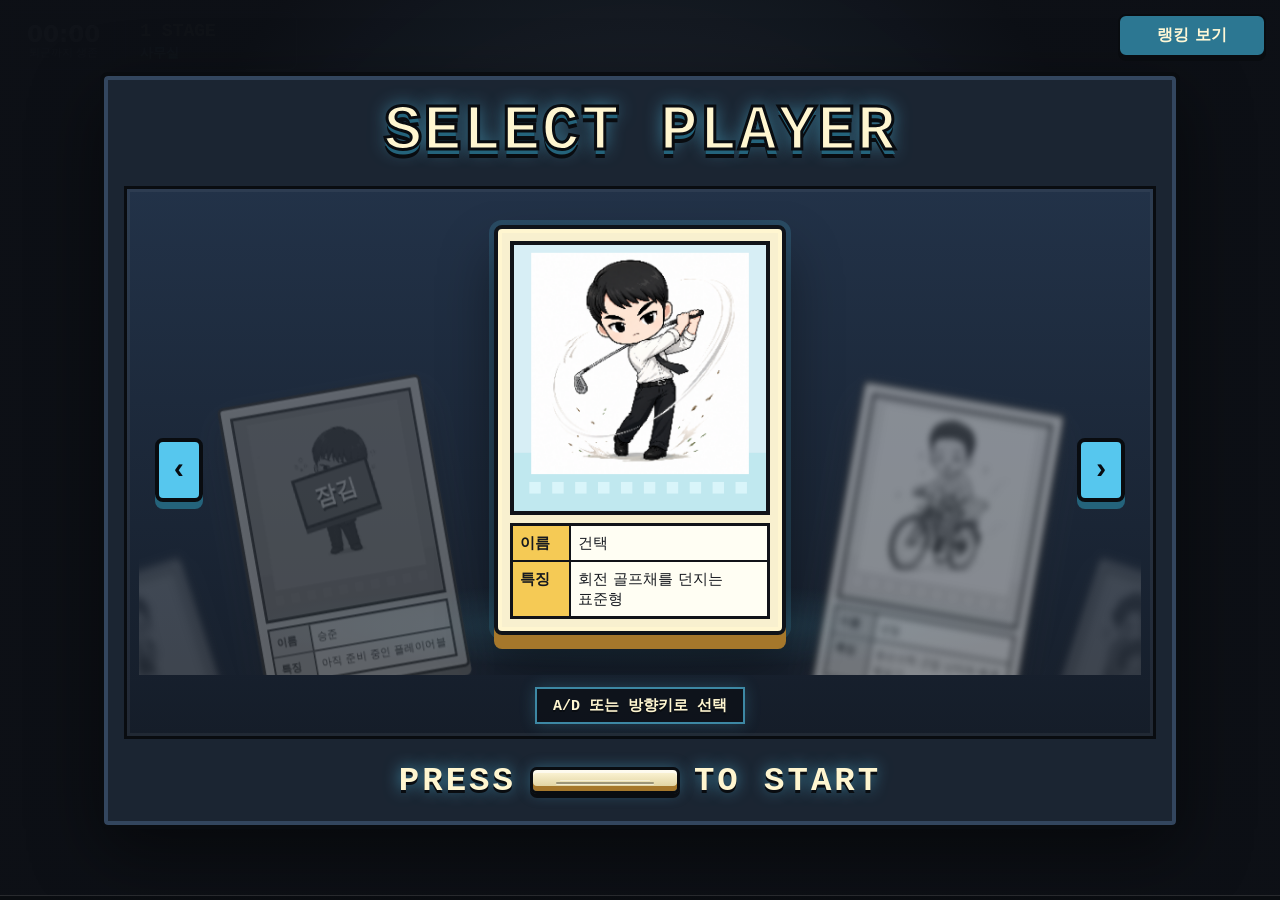
==== commit 672bbfad: "랭킹보기 버튼 분리" ====
--- a/index.html
+++ b/index.html
@@ -5,7 +5,7 @@
   <meta name="viewport" content="width=device-width, initial-scale=1.0, maximum-scale=1.0, user-scalable=no, viewport-fit=cover">
   <title>HAN-SERVIVE</title>
   <!-- Cache version: increment whenever game files change -->
-  <link rel="stylesheet" href="style.css?v=20260726-02">
+  <link rel="stylesheet" href="style.css?v=20260726-03">
 </head>
 <body>
   <div class="app">
@@ -44,9 +44,6 @@
           </div>
           <span class="select-hint">A/D 또는 방향키로 선택</span>
         </div>
-        <div class="ranking-entry-row">
-          <button id="rankingOpenBtn" class="ranking-open-btn" type="button">랭킹 보기</button>
-        </div>
         <section id="gameOverRanking" class="game-over-ranking hidden" aria-label="랭킹 기록 등록">
           <div class="ranking-submit-row">
             <label for="rankingNickname">닉네임</label>
@@ -58,6 +55,9 @@
         <div class="start-row">
           <div id="startBtn" class="press-space" role="button" tabindex="0"><span>PRESS</span><span class="space-key" aria-label="spacebar"></span><span>TO START</span></div>
         </div>
+      </div>
+      <div class="ranking-entry-row">
+        <button id="rankingOpenBtn" class="ranking-open-btn" type="button">랭킹 보기</button>
       </div>
     </div>
 
@@ -119,7 +119,7 @@
     </div>
   </div>
 
-<script src="game.js?v=20260726-03"></script>
+<script src="game.js?v=20260726-04"></script>
 <script src="ranking.js?v=20260726-01"></script>
 </body>
 </html>
--- a/style.css
+++ b/style.css
@@ -64,7 +64,7 @@
     button{border:0;border-radius:8px;background:#1b2636;color:white;padding:12px 18px;font:inherit;cursor:pointer}
     button:hover{background:#26364b}
     .start-row{display:flex;align-items:center;justify-content:center;margin-top:18px}
-    .press-space{display:flex;align-items:center;justify-content:center;gap:14px;color:#fff6d0;font:900 clamp(22px,3vw,34px) "Courier New","Lucida Console",monospace;letter-spacing:3px;text-shadow:0 3px 0 #090c10,0 0 16px rgba(86,199,238,.7);animation:pressBlink .9s steps(2,end) infinite}
+    .press-space{display:flex;align-items:center;justify-content:center;width:100%;min-height:48px;gap:14px;color:#fff6d0;font:900 clamp(22px,3vw,34px) "Courier New","Lucida Console",monospace;letter-spacing:3px;text-shadow:0 3px 0 #090c10,0 0 16px rgba(86,199,238,.7);animation:pressBlink .9s steps(2,end) infinite;cursor:pointer;touch-action:manipulation}
     .space-key{position:relative;display:inline-block;width:clamp(92px,14vw,150px);height:.78em;border:3px solid #090c10;border-radius:7px;background:linear-gradient(#fff8dc,#d9ca91);box-shadow:inset 0 -5px 0 #a5772b,inset 0 3px 0 rgba(255,255,255,.6),0 4px 0 #090c10,0 0 14px rgba(86,199,238,.35);vertical-align:middle}
     .space-key::before{content:"";position:absolute;left:16%;right:16%;bottom:.2em;height:2px;border-radius:999px;background:rgba(9,12,16,.34);box-shadow:0 1px 0 rgba(255,255,255,.48)}
     .space-key::after{content:"";position:absolute;left:19%;right:19%;bottom:.28em;height:1px;border-radius:999px;background:rgba(255,255,255,.42)}
@@ -954,7 +954,7 @@
 
 
 /* Online ranking */
-.ranking-entry-row{display:flex;justify-content:center;margin-top:12px}
+.ranking-entry-row{position:absolute;z-index:6;top:calc(14px + env(safe-area-inset-top));right:calc(14px + env(safe-area-inset-right));display:flex;justify-content:center;margin:0}
 .ranking-open-btn{min-width:148px;padding:9px 18px;border:2px solid #090c10;background:#2c7792;color:#fff8d6;font-weight:900;box-shadow:0 4px 0 #090c10}
 .ranking-open-btn:hover{background:#3895ae}
 .game-over-ranking{width:min(560px,100%);margin:14px auto 0}
@@ -996,11 +996,11 @@
 .ranking-message{display:grid;place-items:center;min-height:240px;padding:24px;color:#9fb1c4;text-align:center}
 .ranking-own{padding:10px 18px;border-top:2px solid #2c7792;background:#1d2b3b;color:#d9e9f1;font-size:12px;text-align:center}
 @media(max-width:760px){
-  .ranking-entry-row{margin-top:8px}.ranking-open-btn{min-width:126px;padding:7px 14px;font-size:12px}.game-over-ranking{margin-top:10px}
+  .ranking-entry-row{top:calc(8px + env(safe-area-inset-top));right:calc(8px + env(safe-area-inset-right));margin:0}.ranking-open-btn{min-width:88px;padding:6px 9px;font-size:10px}.game-over-ranking{margin-top:10px}
   .ranking-submit-row{grid-template-columns:1fr 96px}.ranking-submit-row label{grid-column:1/-1;text-align:left}.ranking-submit-row input,.ranking-submit-row button{height:38px}
   .ranking-card{width:calc(100vw - 12px);max-height:calc(100vh - 12px)}.ranking-head{min-height:65px;padding:10px 12px}.ranking-head h2{font-size:21px}.ranking-close-btn{width:36px;height:36px}
   .ranking-controls{align-items:stretch;padding:10px 12px;gap:8px}.ranking-tabs{width:auto;flex:1}.ranking-character-filter{display:grid;gap:2px}.ranking-character-filter span{display:none}.ranking-character-filter select{min-width:104px;height:38px}
   .ranking-columns{display:none}.ranking-list{min-height:210px;max-height:calc(100vh - 196px)}.ranking-row{grid-template-columns:40px minmax(86px,.72fr) minmax(180px,1.55fr);min-height:54px;padding:5px 9px}
   .ranking-position{font-size:15px}.ranking-player strong{font-size:12px}.ranking-player small{font-size:9px}.ranking-record{gap:4px}.ranking-record span{font-size:8px}.ranking-record b{font-size:10px}.ranking-own{padding:8px 10px;font-size:10px}
-  .game-over-card .game-over-title{max-height:22vh}.game-over-card .ranking-entry-row{margin-top:7px}
-}
+  .game-over-card .game-over-title{max-height:22vh}
+}
